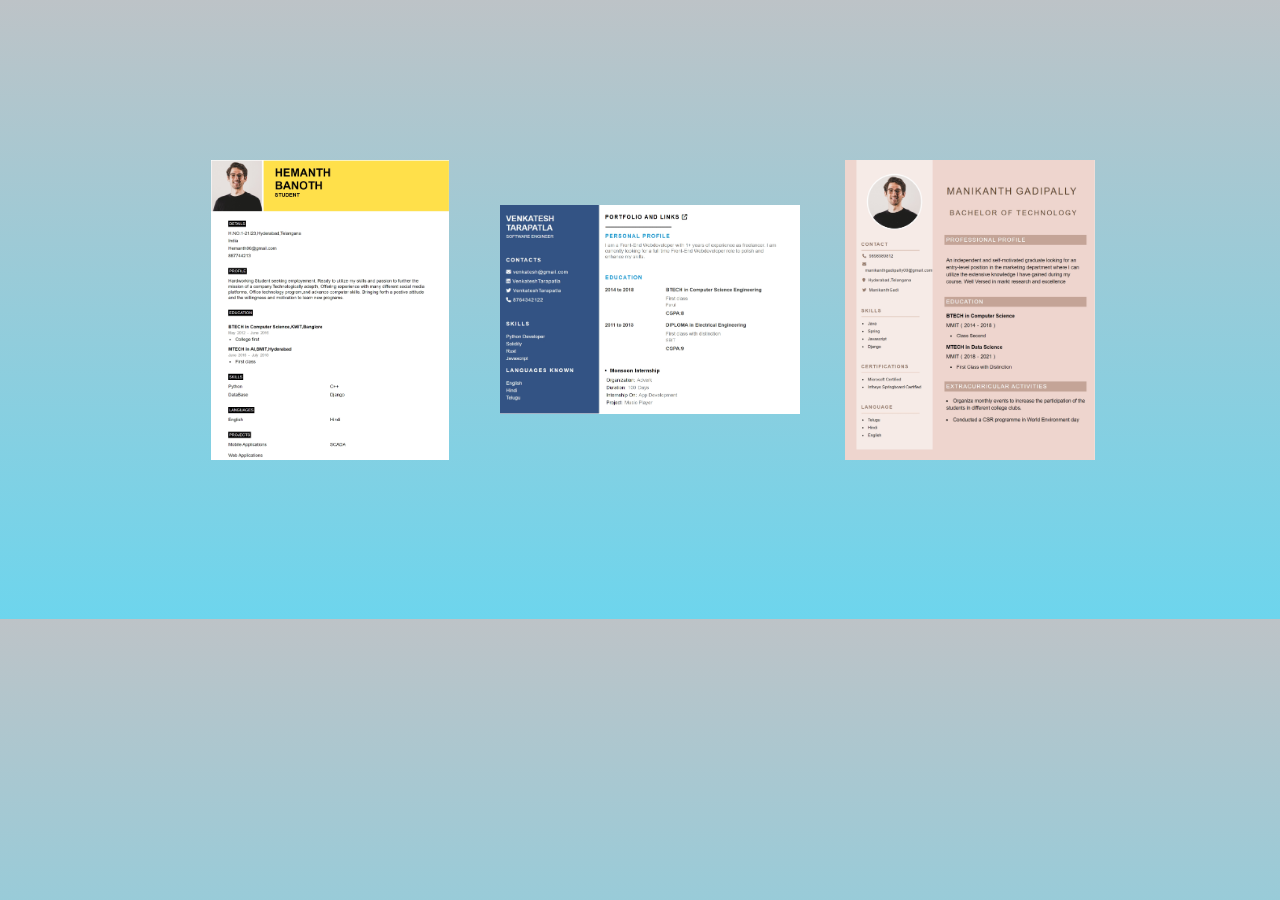
==== index page/index.html @ d3e55ca7 "Add files via upload" ====
<!DOCTYPE html>
<html>
    <head>
        <link rel="stylesheet" href="../index page/style.css">
        <meta name="viewport" content="width=device-width, initial-scale=1.0">
    </head>
    <body>
        <div class="flex">
            <div class="done">
                <a href="../testing 2/index.html">
                    <img src="../images/2022-12-20 22 52 58.jpg" class="image1">
                </a>
                
            </div>
            <div class="dtwo">
                <a href="../testing/index.html">
                <img src="../images/2022-12-20 22 43 32.jpg" class="image2">
                </a>
            </div>
            <div class="dthree">
                <a href="../testing 3/index.html">
                <img src="../images/2022-12-20 23 01 42.jpg" class="image3">
                </a>
            </div>
        </div>
    </body>
</html>
---- index page/style.css ----
.done,.dtwo,.dthree{
    display: inline-block;
    width:300px;
    height: 300px;
    display: flex;
    margin-left: 20px;
  
    
    margin-top: 12%;
    margin-bottom: 12%;
   
}
img{
 
  transition: transform .2s;
  width: 300px;
  height: 300px;
  margin: 0 auto;
  object-fit: contain;
} 

.flex{
    display: flex;
    justify-content: center;
    align-items: center;
}
img:hover{
    transform: scale(1.7); 
}
body{
    background-image: linear-gradient(#bdc3c7,#6dd5ed);
}
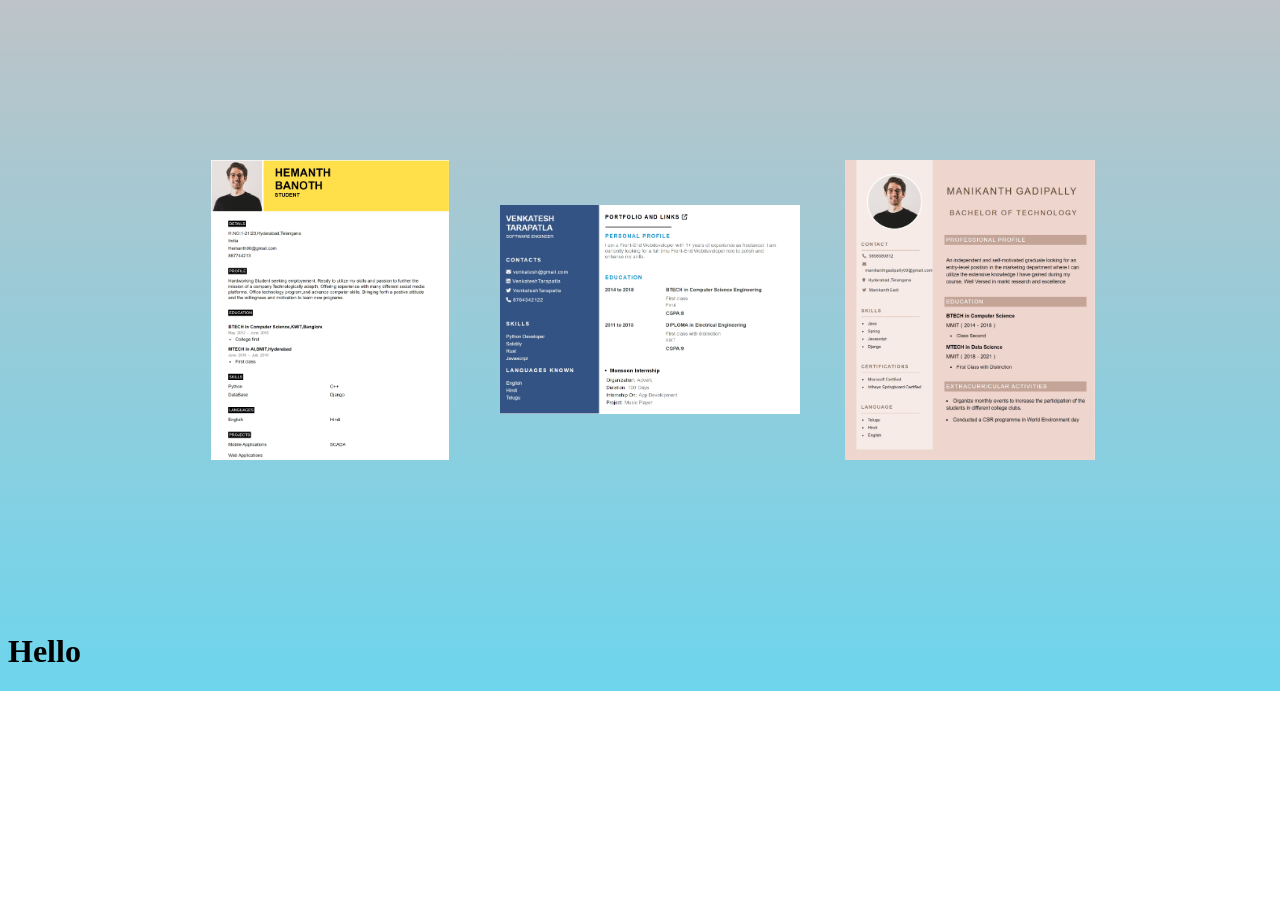
==== commit c53ce0a1: "second commit" ====
--- a/index page/index.html
+++ b/index page/index.html
@@ -23,5 +23,6 @@
                 </a>
             </div>
         </div>
+        <h1>Hello</h1>
     </body>
 </html>
--- a/index page/style.css
+++ b/index page/style.css
@@ -29,4 +29,23 @@
 }
 body{
     background-image: linear-gradient(#bdc3c7,#6dd5ed);
-}+    background-repeat: no-repeat,repeat;
+}
+@media (max-width:970px) {
+    .flex{
+        display: grid;
+        grid-template-columns: 1fr 1fr;
+    }
+    img:hover{
+        transform: scale(1); 
+    }
+}
+@media (max-width:650px) {
+    .flex{
+        display: flex;
+        flex-direction: column;
+    }
+    img:hover{
+        transform: scale(1); 
+    }
+}
